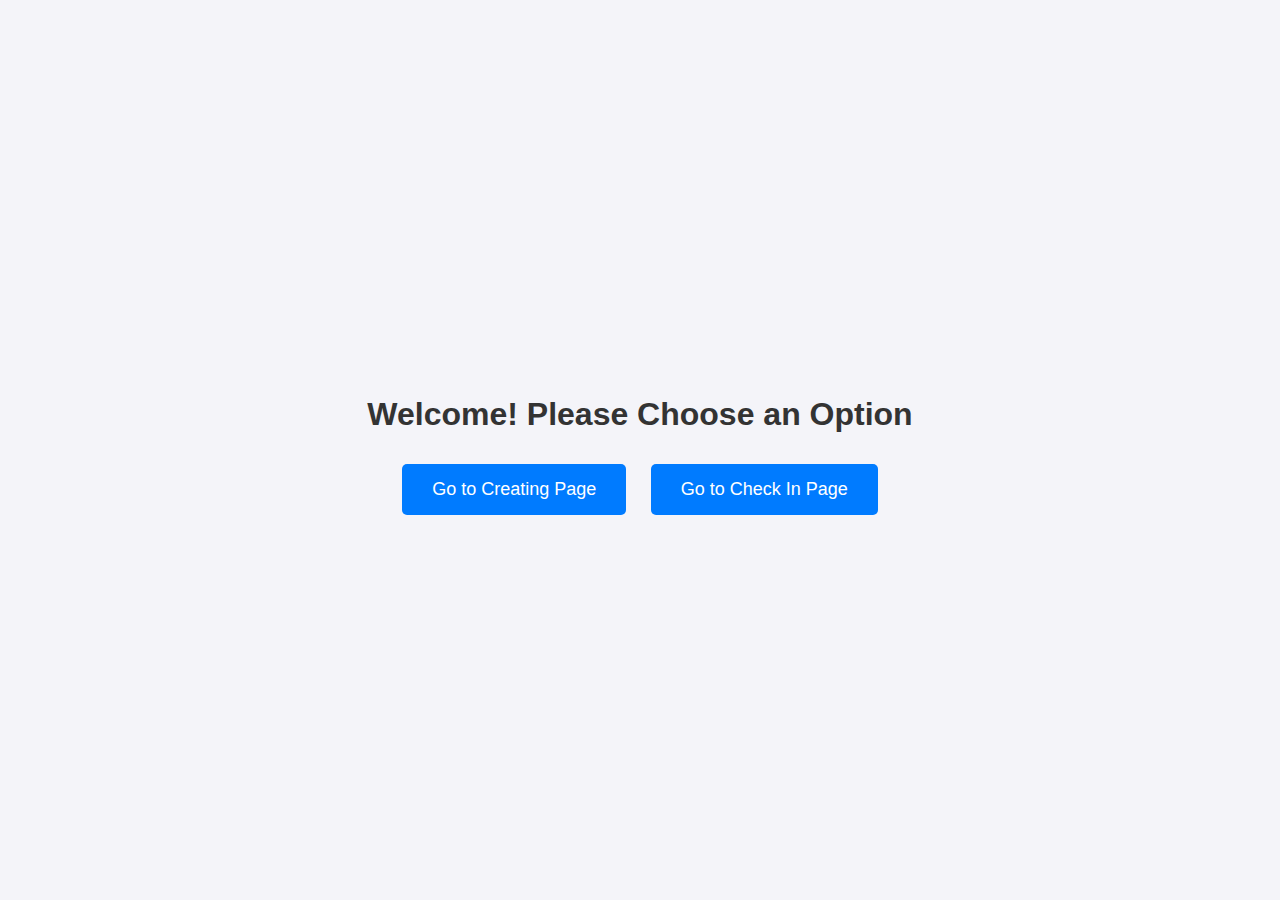
==== index.html @ cefb8f6c "Rename main.html to index.html" ====
<!DOCTYPE html>
<html lang="en">
<head>
    <meta charset="UTF-8">
    <meta name="viewport" content="width=device-width, initial-scale=1.0">
    <title>Simple Navigation Page</title>
    <link rel="stylesheet" href="styles.css"> <!-- Link to the CSS file -->
</head>
<body>
    <div class="container">
        <h1>Welcome! Please Choose an Option</h1>
        <a href="hoasting.html" class="btn">Go to Creating Page</a>
        <a href="checkingIn.html" class="btn">Go to Check In Page</a>
    </div>
</body>
</html>
---- styles.css ----
/* styles.css */
body {
    font-family: Arial, sans-serif;
    display: flex;
    justify-content: center;
    align-items: center;
    height: 100vh;
    margin: 0;
    background-color: #f4f4f9;
}

.container {
    text-align: center;
}

h1 {
    color: #333;
}

.btn {
    display: inline-block;
    padding: 15px 30px;
    margin: 10px;
    font-size: 18px;
    color: white;
    background-color: #007BFF;
    text-decoration: none;
    border-radius: 5px;
    transition: background-color 0.3s;
}

.btn:hover {
    background-color: #0056b3;
}
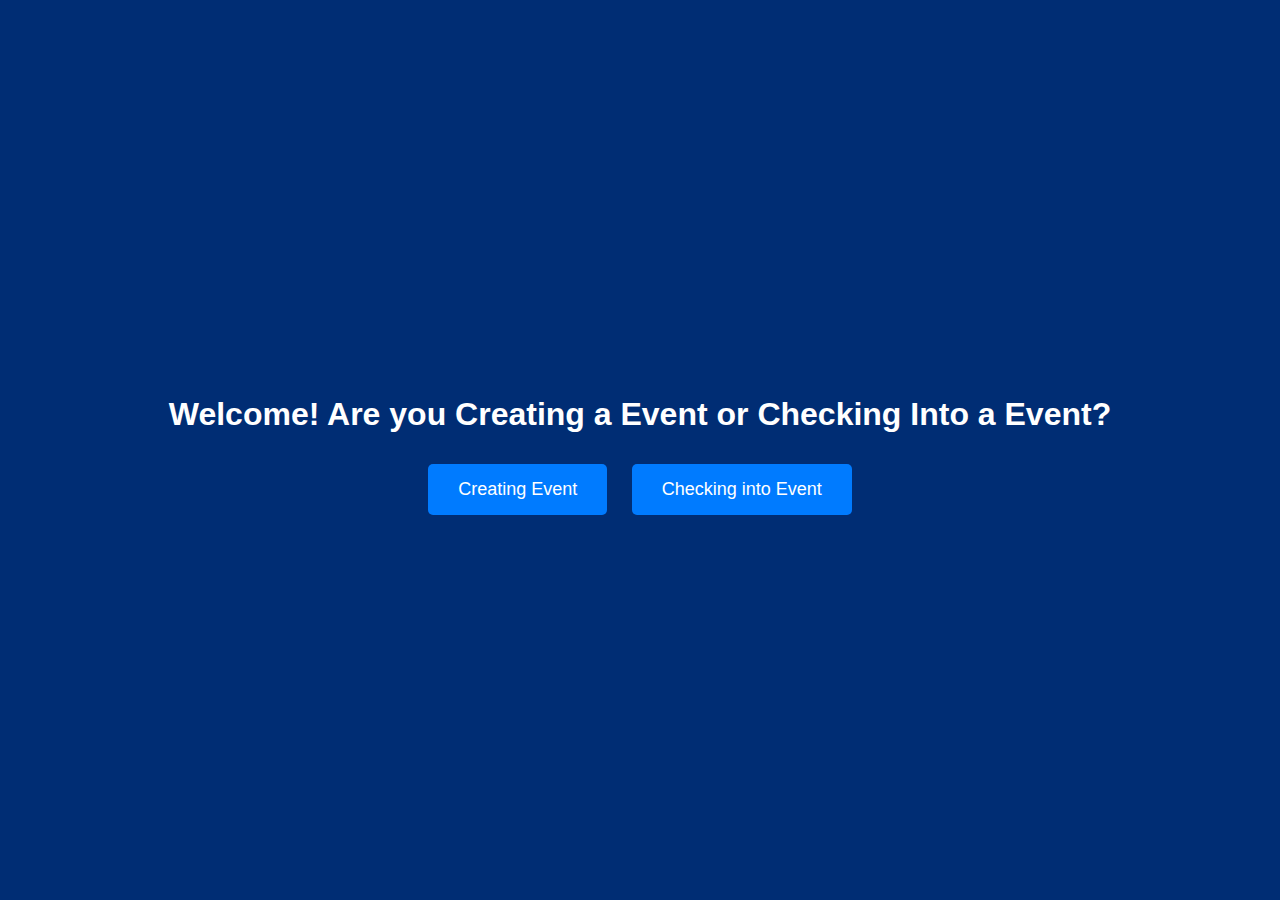
==== commit 991cb4e6: "Update index.html" ====
--- a/index.html
+++ b/index.html
@@ -8,9 +8,9 @@
 </head>
 <body>
     <div class="container">
-        <h1>Welcome! Please Choose an Option</h1>
-        <a href="hoasting.html" class="btn">Go to Creating Page</a>
-        <a href="checkingIn.html" class="btn">Go to Check In Page</a>
+        <h1>Welcome! Are you Creating a Event or Checking Into a Event?</h1>
+        <a href="hoasting.html" class="btn">Creating Event</a>
+        <a href="checkingIn.html" class="btn">Checking into Event</a>
     </div>
 </body>
 </html>
--- a/styles.css
+++ b/styles.css
@@ -6,7 +6,7 @@
     align-items: center;
     height: 100vh;
     margin: 0;
-    background-color: #f4f4f9;
+    background-color: #002D74; /*Main Background Color*/
 }
 
 .container {
@@ -14,7 +14,7 @@
 }
 
 h1 {
-    color: #333;
+    color: #ffffff; /*Welcome! Please Choose an Option*/
 }
 
 .btn {
@@ -23,13 +23,13 @@
     margin: 10px;
     font-size: 18px;
     color: white;
-    background-color: #007BFF;
+    background-color: #007BFF; /*Button Colors*/
     text-decoration: none;
     border-radius: 5px;
     transition: background-color 0.3s;
 }
 
 .btn:hover {
-    background-color: #0056b3;
+    background-color: #002D74; /*When Buttons are Highlighted*/
 }
 
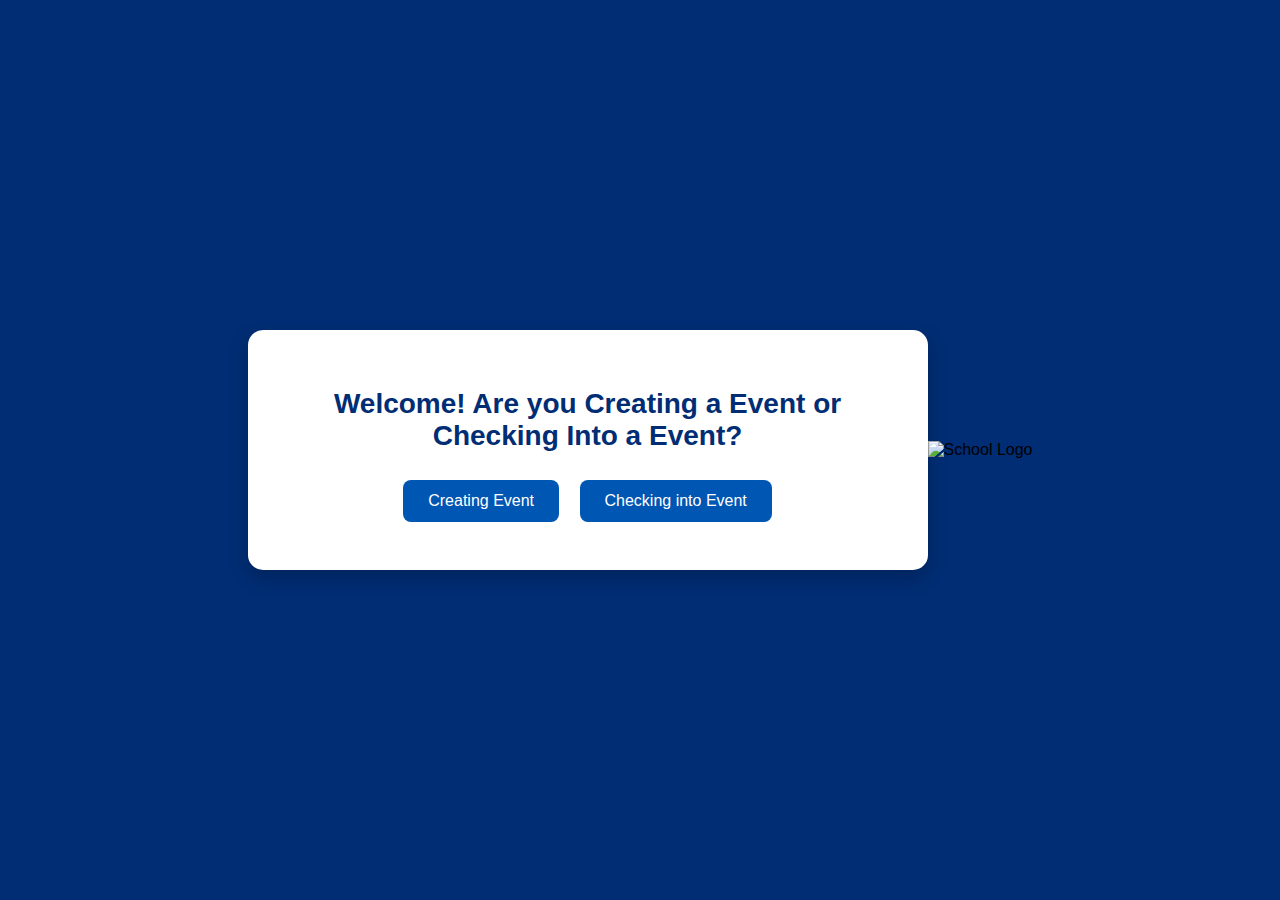
==== commit 9b57e678: "Update index.html" ====
--- a/index.html
+++ b/index.html
@@ -12,5 +12,9 @@
         <a href="hoasting.html" class="btn">Creating Event</a>
         <a href="checkingIn.html" class="btn">Checking into Event</a>
     </div>
+    <div class="school-image">
+  <img src="school-logo.png" alt="School Logo">
+</div>
+
 </body>
 </html>
--- a/styles.css
+++ b/styles.css
@@ -1,35 +1,107 @@
 /* styles.css */
+
+/* General Reset + Layout */
 body {
-    font-family: Arial, sans-serif;
+    font-family: 'Segoe UI', Arial, sans-serif;
     display: flex;
     justify-content: center;
     align-items: center;
     height: 100vh;
     margin: 0;
-    background-color: #002D74; /*Main Background Color*/
+    background-color: #002D74; /* School blue */
 }
 
+/* Container Styling */
 .container {
     text-align: center;
+    background-color: #ffffff;
+    padding: 40px;
+    border-radius: 15px;
+    box-shadow: 0 8px 20px rgba(0, 0, 0, 0.2);
+    width: 90%;
+    max-width: 600px;
 }
 
+/* Headers */
 h1 {
-    color: #ffffff; /*Welcome! Please Choose an Option*/
+    color: #002D74;
+    margin-bottom: 20px;
+    font-size: 28px;
 }
 
+p {
+    color: #333;
+    font-size: 16px;
+    margin-bottom: 20px;
+}
+
+/* Buttons */
 .btn {
     display: inline-block;
-    padding: 15px 30px;
-    margin: 10px;
-    font-size: 18px;
-    color: white;
-    background-color: #007BFF; /*Button Colors*/
+    padding: 12px 25px;
+    margin: 8px;
+    font-size: 16px;
+    color: #fff;
+    background-color: #0056b3; /* Darker, professional blue */
     text-decoration: none;
-    border-radius: 5px;
-    transition: background-color 0.3s;
+    border: none;
+    border-radius: 8px;
+    cursor: pointer;
+    transition: background-color 0.3s, transform 0.2s;
 }
 
 .btn:hover {
-    background-color: #002D74; /*When Buttons are Highlighted*/
+    background-color: #003f8a;
+    transform: scale(1.03);
 }
 
+/* Input Styling */
+input[type="text"],
+input[type="date"] {
+    padding: 10px;
+    font-size: 16px;
+    width: 80%;
+    max-width: 300px;
+    border: 1px solid #ccc;
+    border-radius: 6px;
+    margin-bottom: 15px;
+}
+
+/* Flying Bird (Optional Animation) */
+.flying-bird {
+    position: absolute;
+    top: 100px;
+    left: -150px;
+    width: 80px;
+    animation: flyAcross 10s linear infinite;
+    pointer-events: none;
+    z-index: 999;
+}
+
+@keyframes flyAcross {
+    from { left: -150px; }
+    to   { left: 110%; }
+}
+
+.qr-img {
+    width: 250px;
+    height: 250px;
+    margin-bottom: 20px;
+    border: 2px solid #002D74;
+    border-radius: 10px;
+    padding: 10px;
+    background-color: white;
+}
+
+.SchoolLogo {
+    position: absolute;
+    bottom: 10px;
+    width: 100%;
+    display: flex;
+    justify-content: center;
+}
+
+.SchoolLogo img {
+    height: 60px;
+    opacity: 0.9;
+}
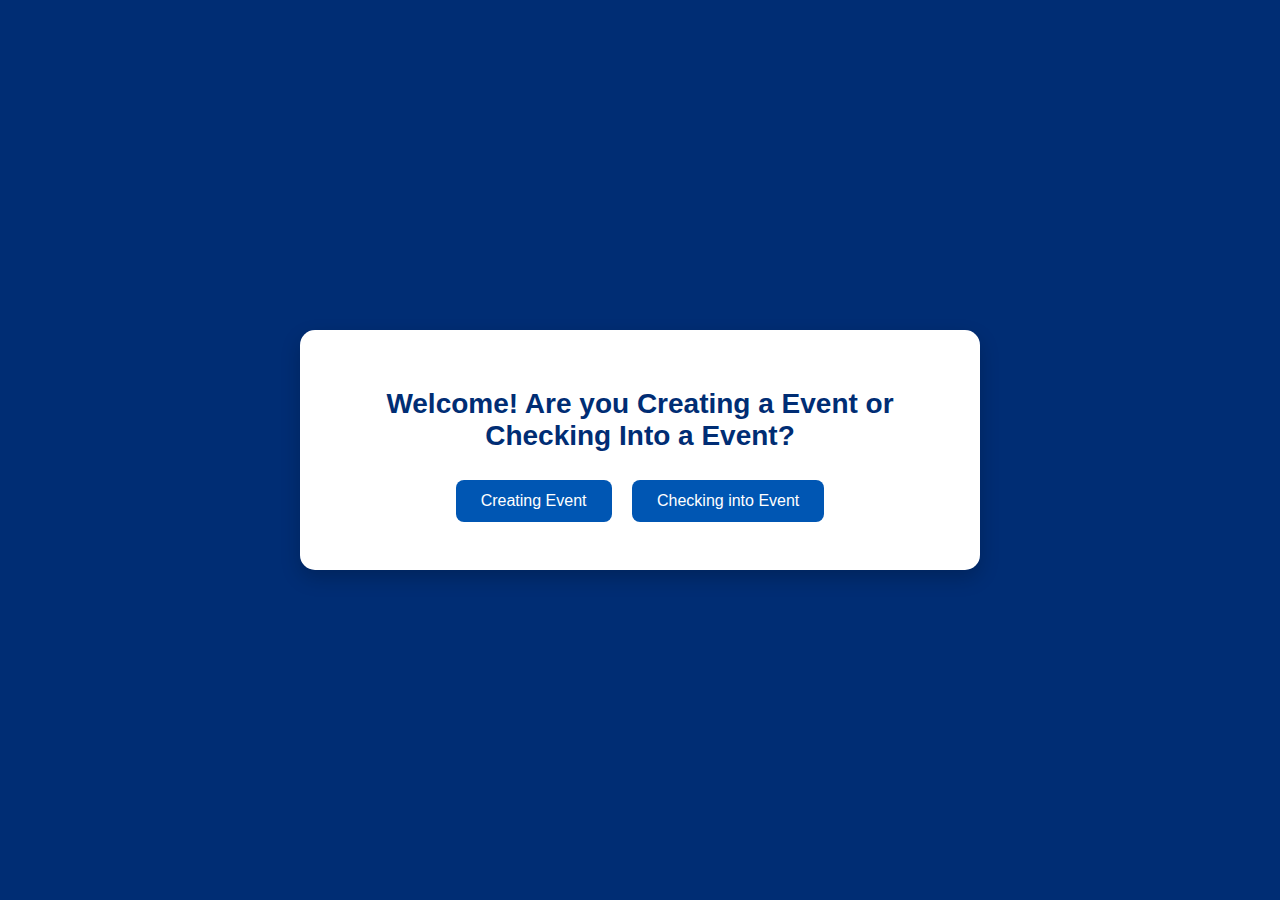
==== commit 54e309bf: "Update index.html" ====
--- a/index.html
+++ b/index.html
@@ -12,9 +12,5 @@
         <a href="hoasting.html" class="btn">Creating Event</a>
         <a href="checkingIn.html" class="btn">Checking into Event</a>
     </div>
-    <div class="school-image">
-  <img src="school-logo.png" alt="School Logo">
-</div>
-
 </body>
 </html>
--- a/styles.css
+++ b/styles.css
@@ -92,16 +92,3 @@
     padding: 10px;
     background-color: white;
 }
-
-.SchoolLogo {
-    position: absolute;
-    bottom: 10px;
-    width: 100%;
-    display: flex;
-    justify-content: center;
-}
-
-.SchoolLogo img {
-    height: 60px;
-    opacity: 0.9;
-}
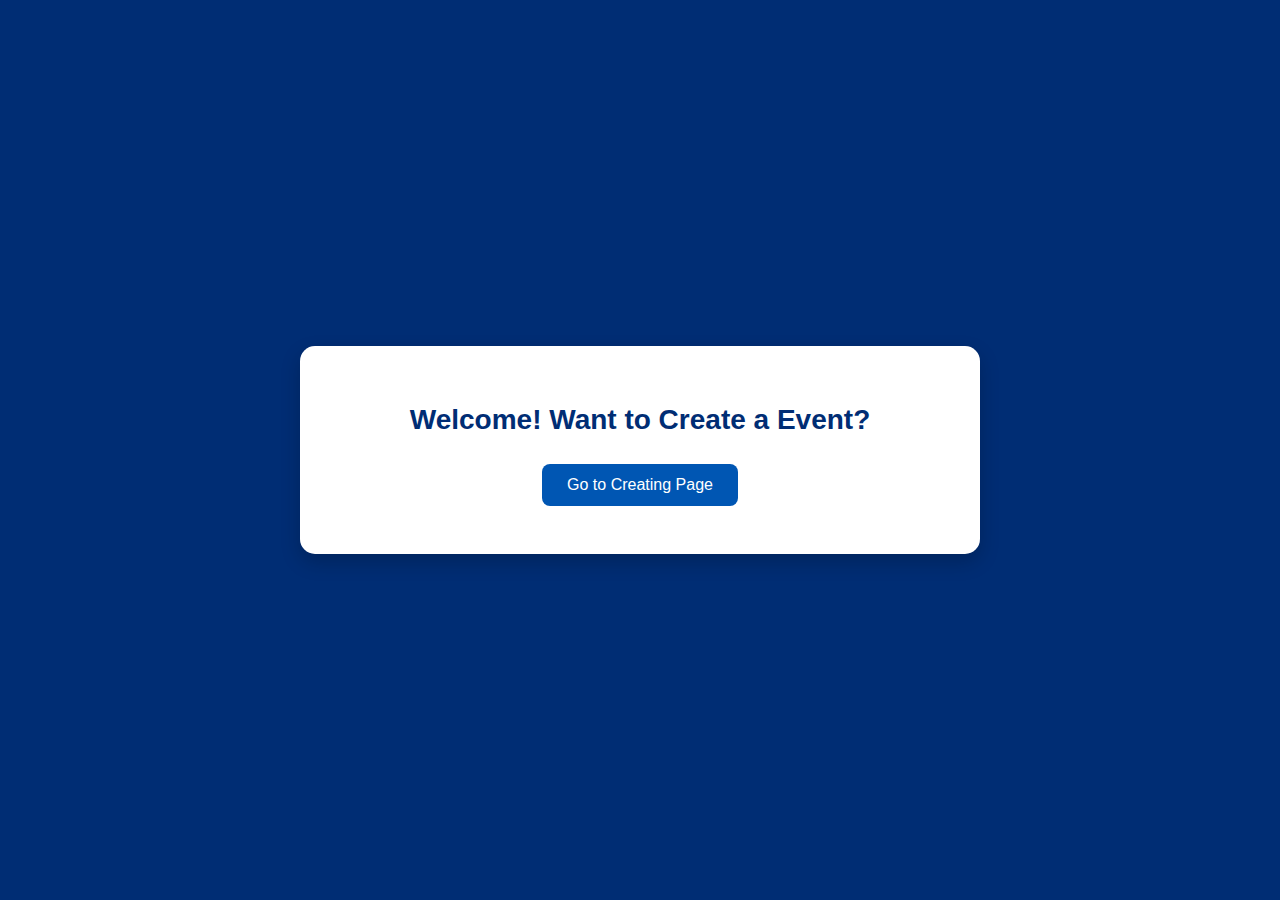
==== commit a2c0db0d: "Update index.html" ====
--- a/index.html
+++ b/index.html
@@ -3,14 +3,13 @@
 <head>
     <meta charset="UTF-8">
     <meta name="viewport" content="width=device-width, initial-scale=1.0">
-    <title>Simple Navigation Page</title>
+    <title>Index Page</title>
     <link rel="stylesheet" href="styles.css"> <!-- Link to the CSS file -->
 </head>
 <body>
     <div class="container">
-        <h1>Welcome! Are you Creating a Event or Checking Into a Event?</h1>
-        <a href="hoasting.html" class="btn">Creating Event</a>
-        <a href="checkingIn.html" class="btn">Checking into Event</a>
+        <h1>Welcome! Want to Create a Event?</h1>
+        <a href="hoasting.html" class="btn">Go to Creating Page</a>
     </div>
 </body>
-</html>
+</html> 
